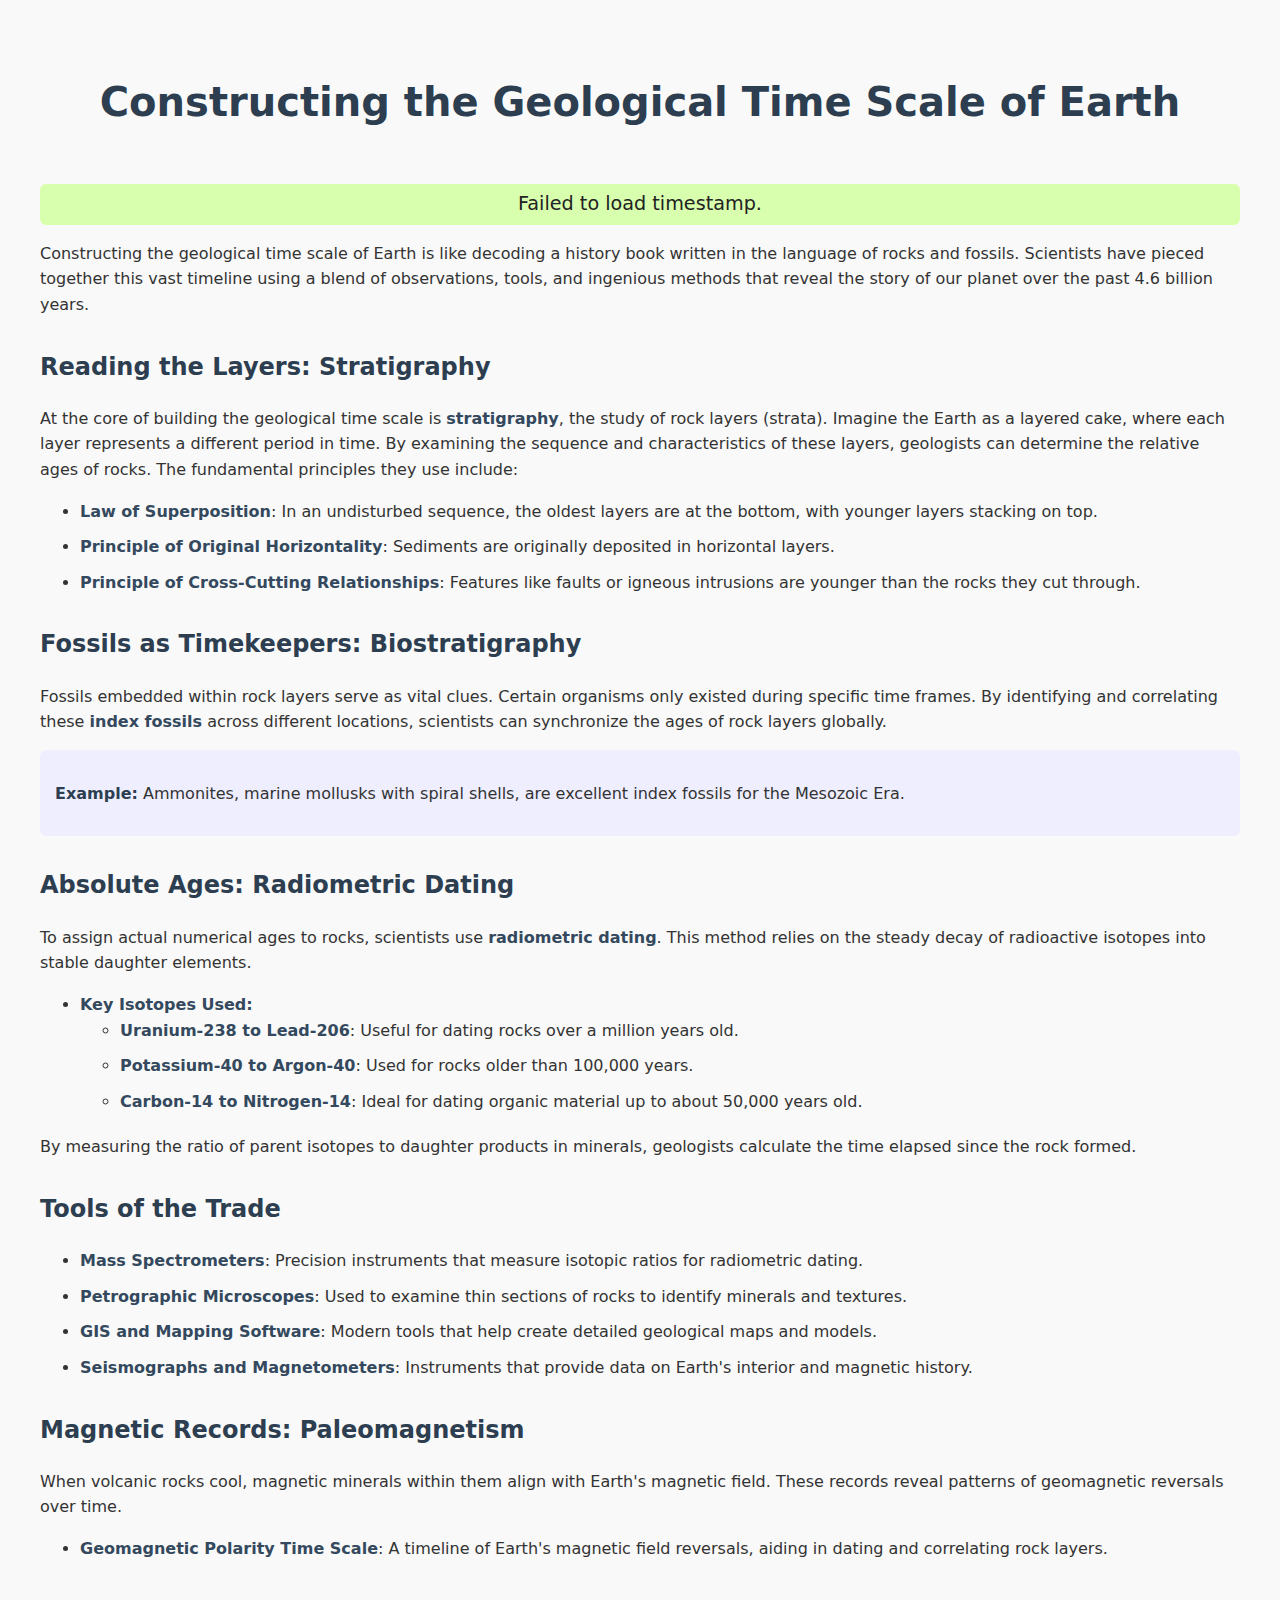
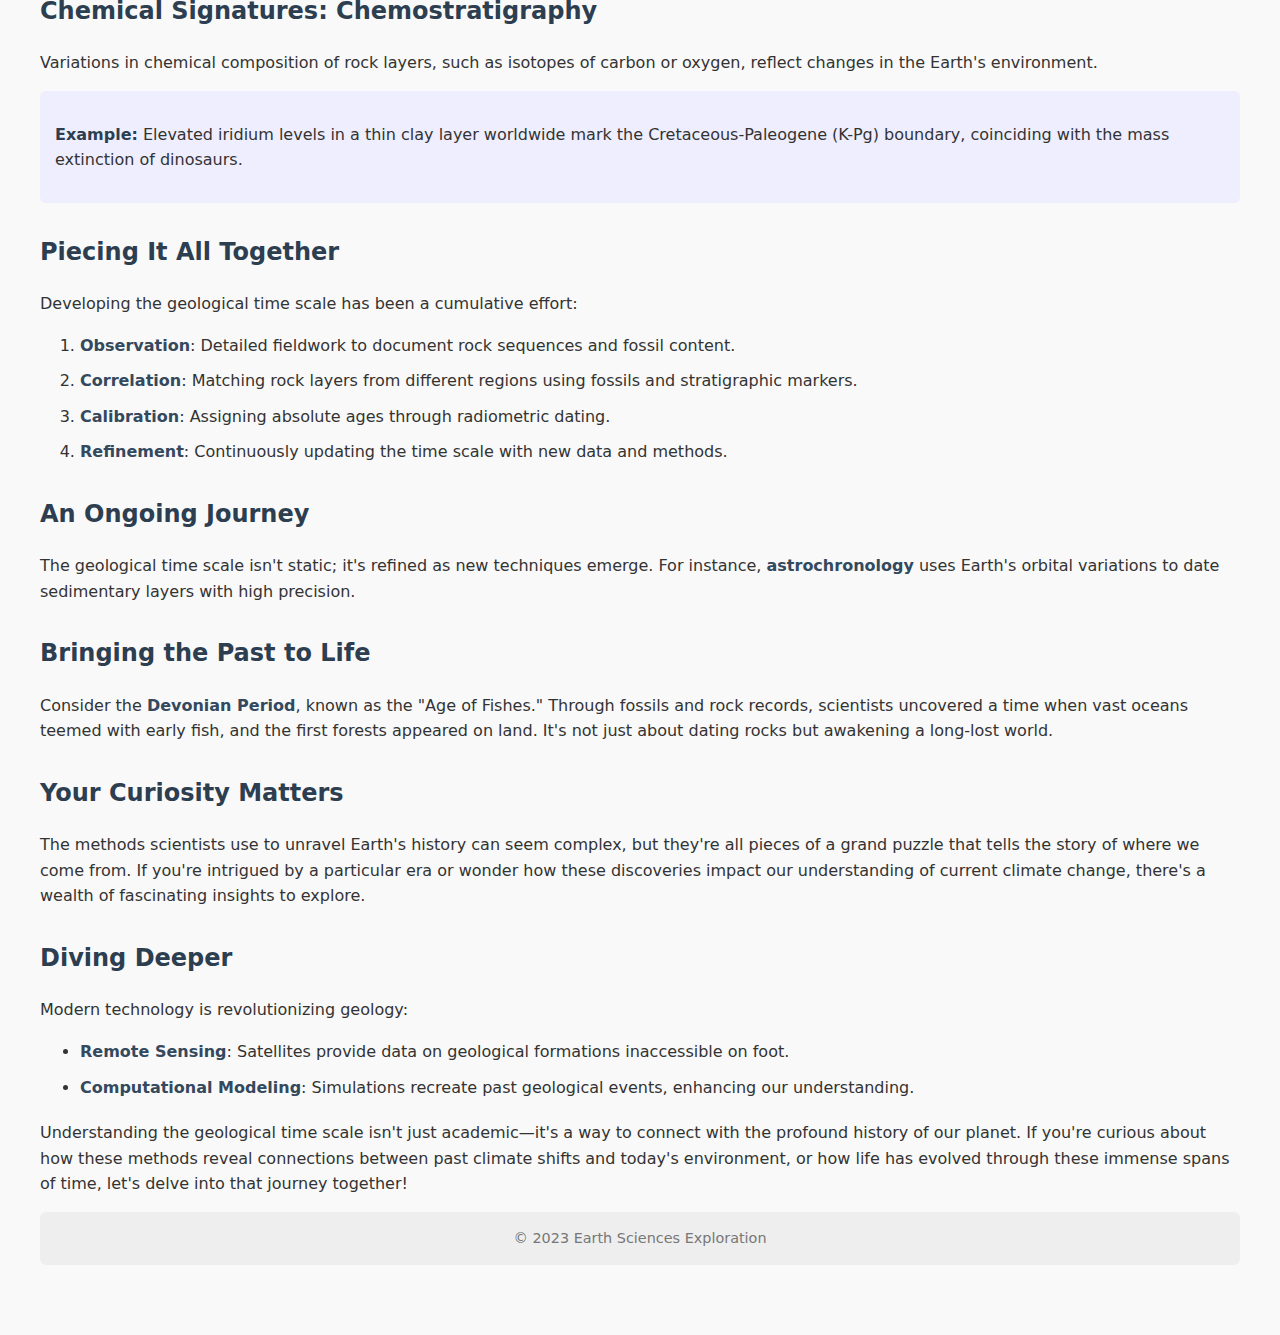
==== index.html @ 1c8f67a8 "First Commit" ====
<!DOCTYPE html>
<html lang="en">

<head>
    <meta charset="UTF-8">
    <meta name="viewport" content="width=device-width, initial-scale=1.0">
    <title>Geological Time Scale</title>
    <link rel="stylesheet" href="site.css">
    <script defer src="app.js"></script>

</head>

<body>
    <h1>Constructing the Geological Time Scale of Earth</h1>
    <div class="timestamp" id="timestamp">Loading timestamp...</div>

    <p>
        Constructing the geological time scale of Earth is like decoding a history book written in the language of rocks
        and fossils. Scientists have pieced together this vast timeline using a blend of observations, tools, and
        ingenious methods that reveal the story of our planet over the past 4.6 billion years.
    </p>

    <h2>Reading the Layers: Stratigraphy</h2>

    <p>
        At the core of building the geological time scale is <strong>stratigraphy</strong>, the study of rock layers
        (strata). Imagine the Earth as a layered cake, where each layer represents a different period in time. By
        examining the sequence and characteristics of these layers, geologists can determine the relative ages of rocks.
        The fundamental principles they use include:
    </p>

    <ul>
        <li><strong>Law of Superposition</strong>: In an undisturbed sequence, the oldest layers are at the bottom, with
            younger layers stacking on top.</li>
        <li><strong>Principle of Original Horizontality</strong>: Sediments are originally deposited in horizontal
            layers.</li>
        <li><strong>Principle of Cross-Cutting Relationships</strong>: Features like faults or igneous intrusions are
            younger than the rocks they cut through.</li>
    </ul>

    <h2>Fossils as Timekeepers: Biostratigraphy</h2>

    <p>
        Fossils embedded within rock layers serve as vital clues. Certain organisms only existed during specific time
        frames. By identifying and correlating these <strong>index fossils</strong> across different locations,
        scientists can synchronize the ages of rock layers globally.
    </p>

    <div class="example">
        <p><em>Example:</em> Ammonites, marine mollusks with spiral shells, are excellent index fossils for the Mesozoic
            Era.</p>
    </div>

    <h2>Absolute Ages: Radiometric Dating</h2>

    <p>
        To assign actual numerical ages to rocks, scientists use <strong>radiometric dating</strong>. This method relies
        on the steady decay of radioactive isotopes into stable daughter elements.
    </p>

    <ul>
        <li><strong>Key Isotopes Used:</strong>
            <ul>
                <li><strong>Uranium-238 to Lead-206</strong>: Useful for dating rocks over a million years old.</li>
                <li><strong>Potassium-40 to Argon-40</strong>: Used for rocks older than 100,000 years.</li>
                <li><strong>Carbon-14 to Nitrogen-14</strong>: Ideal for dating organic material up to about 50,000
                    years old.</li>
            </ul>
        </li>
    </ul>

    <p>
        By measuring the ratio of parent isotopes to daughter products in minerals, geologists calculate the time
        elapsed since the rock formed.
    </p>

    <h2>Tools of the Trade</h2>

    <ul>
        <li><strong>Mass Spectrometers</strong>: Precision instruments that measure isotopic ratios for radiometric
            dating.</li>
        <li><strong>Petrographic Microscopes</strong>: Used to examine thin sections of rocks to identify minerals and
            textures.</li>
        <li><strong>GIS and Mapping Software</strong>: Modern tools that help create detailed geological maps and
            models.</li>
        <li><strong>Seismographs and Magnetometers</strong>: Instruments that provide data on Earth's interior and
            magnetic history.</li>
    </ul>

    <h2>Magnetic Records: Paleomagnetism</h2>

    <p>
        When volcanic rocks cool, magnetic minerals within them align with Earth's magnetic field. These records reveal
        patterns of geomagnetic reversals over time.
    </p>

    <ul>
        <li><strong>Geomagnetic Polarity Time Scale</strong>: A timeline of Earth's magnetic field reversals, aiding in
            dating and correlating rock layers.</li>
    </ul>

    <h2>Chemical Signatures: Chemostratigraphy</h2>

    <p>
        Variations in chemical composition of rock layers, such as isotopes of carbon or oxygen, reflect changes in the
        Earth's environment.
    </p>

    <div class="example">
        <p><em>Example:</em> Elevated iridium levels in a thin clay layer worldwide mark the Cretaceous-Paleogene (K-Pg)
            boundary, coinciding with the mass extinction of dinosaurs.</p>
    </div>

    <h2>Piecing It All Together</h2>

    <p>
        Developing the geological time scale has been a cumulative effort:
    </p>

    <ol>
        <li><strong>Observation</strong>: Detailed fieldwork to document rock sequences and fossil content.</li>
        <li><strong>Correlation</strong>: Matching rock layers from different regions using fossils and stratigraphic
            markers.</li>
        <li><strong>Calibration</strong>: Assigning absolute ages through radiometric dating.</li>
        <li><strong>Refinement</strong>: Continuously updating the time scale with new data and methods.</li>
    </ol>

    <h2>An Ongoing Journey</h2>

    <p>
        The geological time scale isn't static; it's refined as new techniques emerge. For instance,
        <strong>astrochronology</strong> uses Earth's orbital variations to date sedimentary layers with high precision.
    </p>

    <h2>Bringing the Past to Life</h2>

    <p>
        Consider the <strong>Devonian Period</strong>, known as the "Age of Fishes." Through fossils and rock records,
        scientists uncovered a time when vast oceans teemed with early fish, and the first forests appeared on land.
        It's not just about dating rocks but awakening a long-lost world.
    </p>

    <h2>Your Curiosity Matters</h2>

    <p>
        The methods scientists use to unravel Earth's history can seem complex, but they're all pieces of a grand puzzle
        that tells the story of where we come from. If you're intrigued by a particular era or wonder how these
        discoveries impact our understanding of current climate change, there's a wealth of fascinating insights to
        explore.
    </p>

    <h2>Diving Deeper</h2>

    <p>
        Modern technology is revolutionizing geology:
    </p>

    <ul>
        <li><strong>Remote Sensing</strong>: Satellites provide data on geological formations inaccessible on foot.</li>
        <li><strong>Computational Modeling</strong>: Simulations recreate past geological events, enhancing our
            understanding.</li>
    </ul>

    <p>
        Understanding the geological time scale isn't just academic—it's a way to connect with the profound history of
        our planet. If you're curious about how these methods reveal connections between past climate shifts and today's
        environment, or how life has evolved through these immense spans of time, let's delve into that journey
        together!
    </p>

    <div class="footer center">
        © 2023 Earth Sciences Exploration
    </div>

</body>

</html>
---- site.css ----
body {
  font-family: system-ui, -apple-system, BlinkMacSystemFont, 'Segoe UI', Roboto,
    Ubuntu, 'Helvetica Neue', sans-serif;
  margin: 20px;
  line-height: 1.6;
  padding: 20px;
  color: #333;
  background-color: #f9f9f9;
}

h1,
h2,
h3 {
  color: #2c3e50;
  margin-top: 30px;
}

h1 {
  text-align: center;
  margin-bottom: 50px;
  font-size: 2.5em;
}

p {
  margin-bottom: 15px;
}

strong {
  color: #34495e;
}

em {
  color: #555;
}

ul,
ol {
  margin-left: 40px;
  margin-bottom: 20px;
  padding: 0;
}

ul li,
ol li {
  margin-bottom: 10px;
}

.timestamp {
  margin-top: 20px;
  font-size: 1.2em;
  color: #222;
  background-color: #d8ffae;
  padding: 5px;
  text-align: center;
  border-radius: 6px;
}

.example,
.footer {
  background-color: #eef;
  padding: 15px;
  border-radius: 6px;
  margin-bottom: 30px;
}

.example em {
  font-style: normal;
  font-weight: bold;
  color: #2c3e50;
}

.center {
  text-align: center;
}

.footer {
  background-color: #eee;
  color: #777;
  font-size: 0.9em;
}

/* Responsive Styles */
@media (max-width: 768px) {
  body {
    margin: 15px;
  }

  h1 {
    font-size: 2em;
    margin-bottom: 40px;
  }

  h2 {
    font-size: 1.5em;
    margin-top: 25px;
  }

  p,
  ul,
  ol {
    font-size: 1em;
  }

  ul,
  ol {
    margin-left: 30px;
  }
}

@media (max-width: 480px) {
  body {
    margin: 10px;
  }

  h1 {
    font-size: 1.5em;
    margin-bottom: 30px;
  }

  h2 {
    font-size: 1.2em;
    margin-top: 20px;
  }

  p,
  ul,
  ol {
    font-size: 0.95em;
  }

  ul,
  ol {
    margin-left: 20px;
  }

  .example,
  .footer {
    padding: 10px;
  }
}
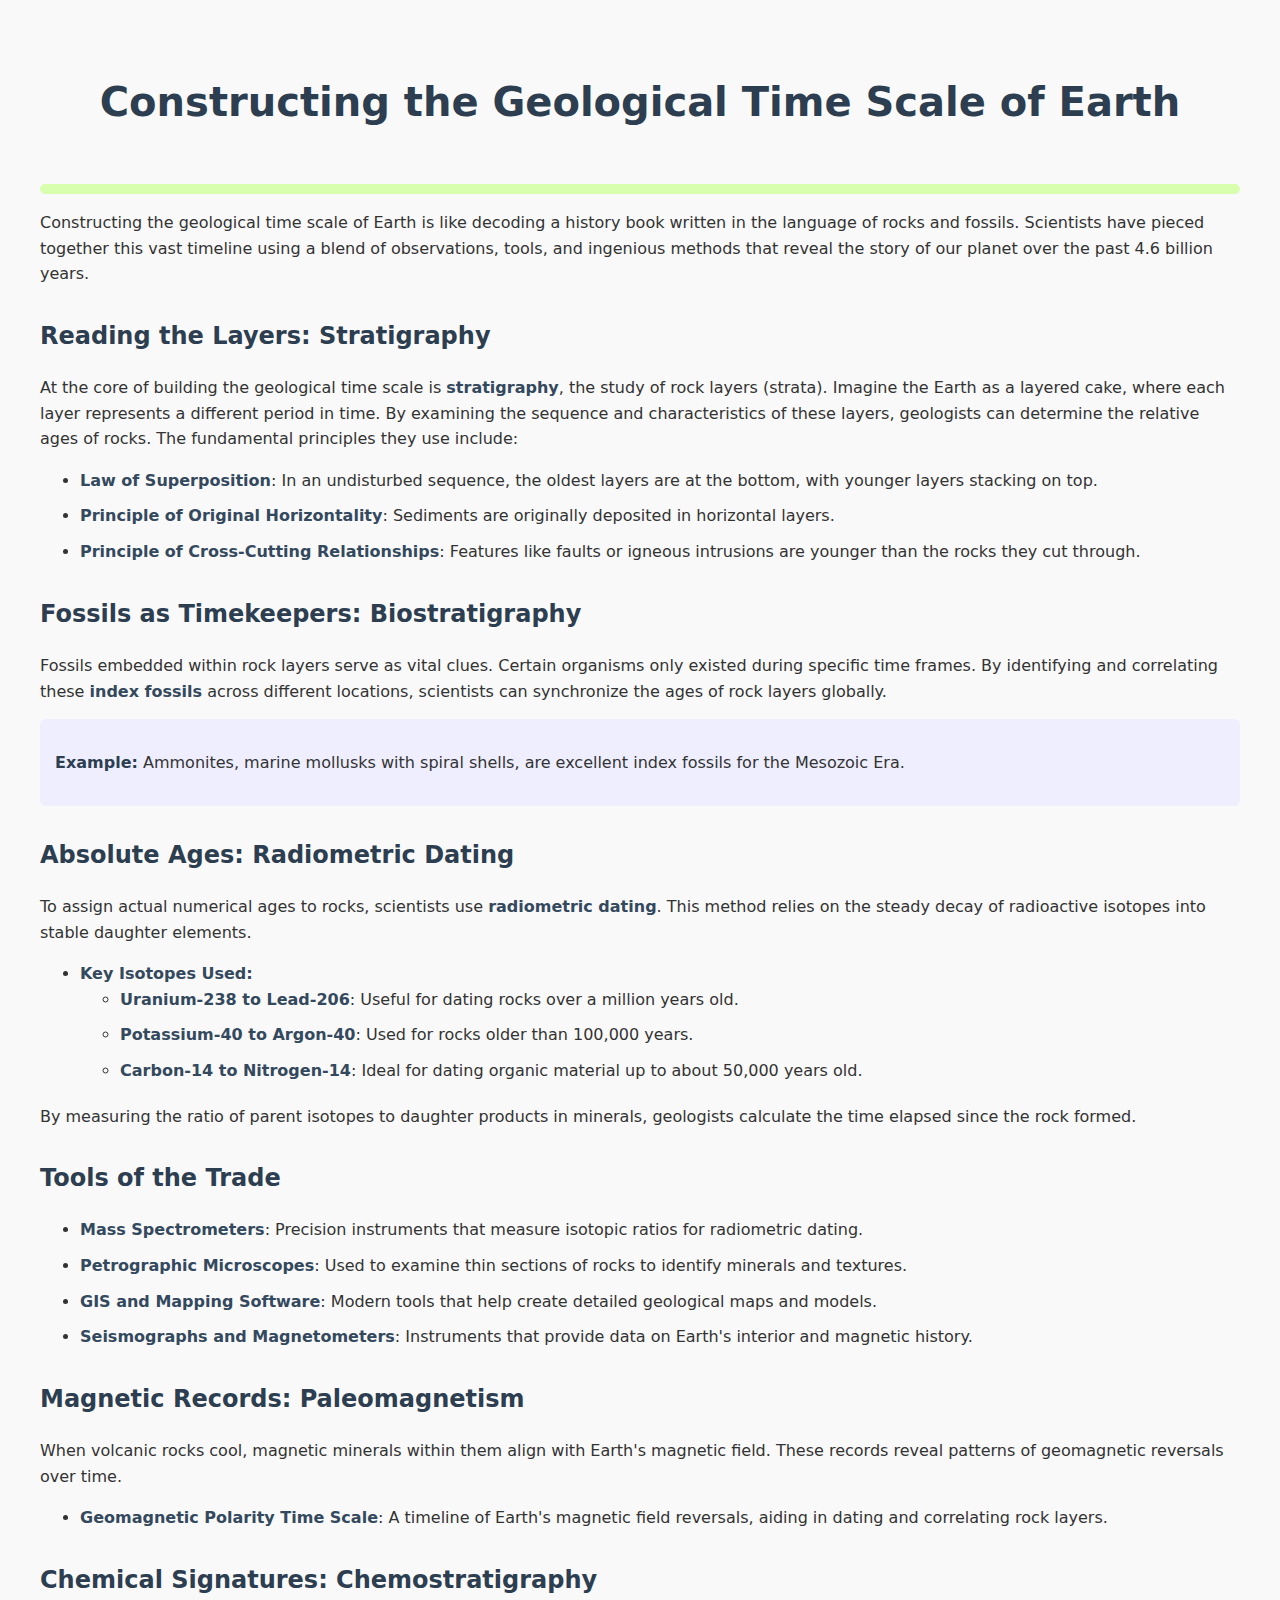
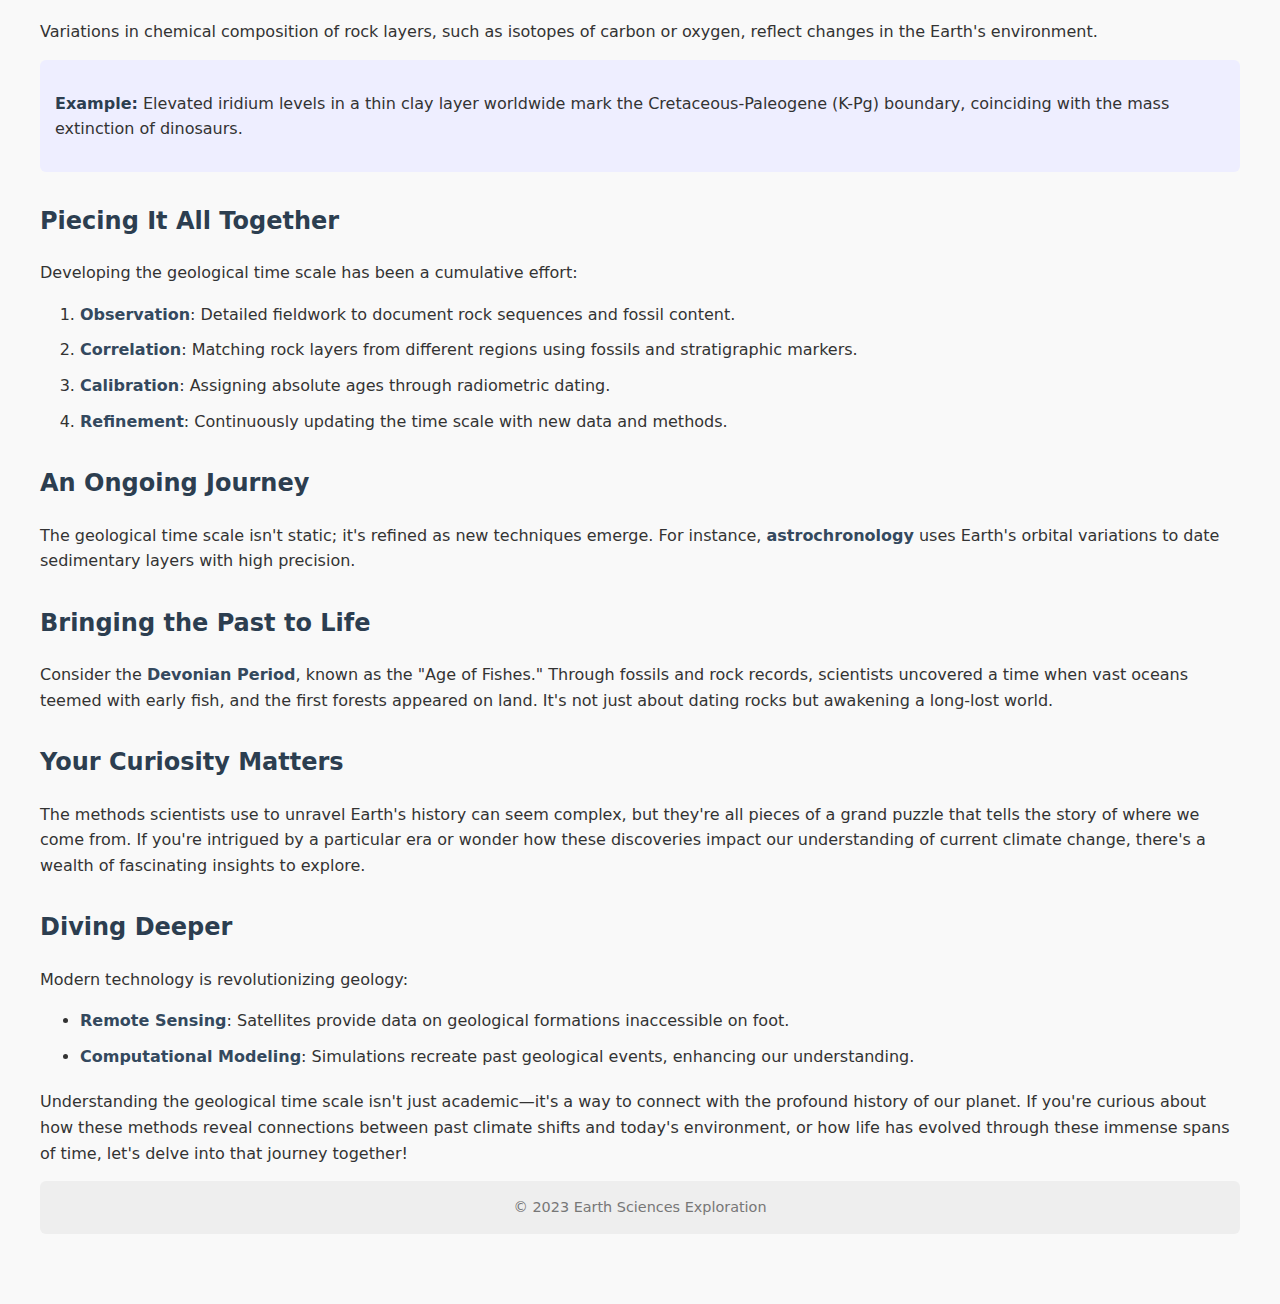
==== commit 2b3f5710: "geo" ====
--- a/index.html
+++ b/index.html
@@ -8,11 +8,13 @@
     <link rel="stylesheet" href="site.css">
     <script defer src="app.js"></script>
 
+
 </head>
 
 <body>
     <h1>Constructing the Geological Time Scale of Earth</h1>
-    <div class="timestamp" id="timestamp">Loading timestamp...</div>
+    <div id="commit-date"></div>
+
 
     <p>
         Constructing the geological time scale of Earth is like decoding a history book written in the language of rocks
--- a/site.css
+++ b/site.css
@@ -45,7 +45,7 @@
   margin-bottom: 10px;
 }
 
-.timestamp {
+#commit-date {
   margin-top: 20px;
   font-size: 1.2em;
   color: #222;
